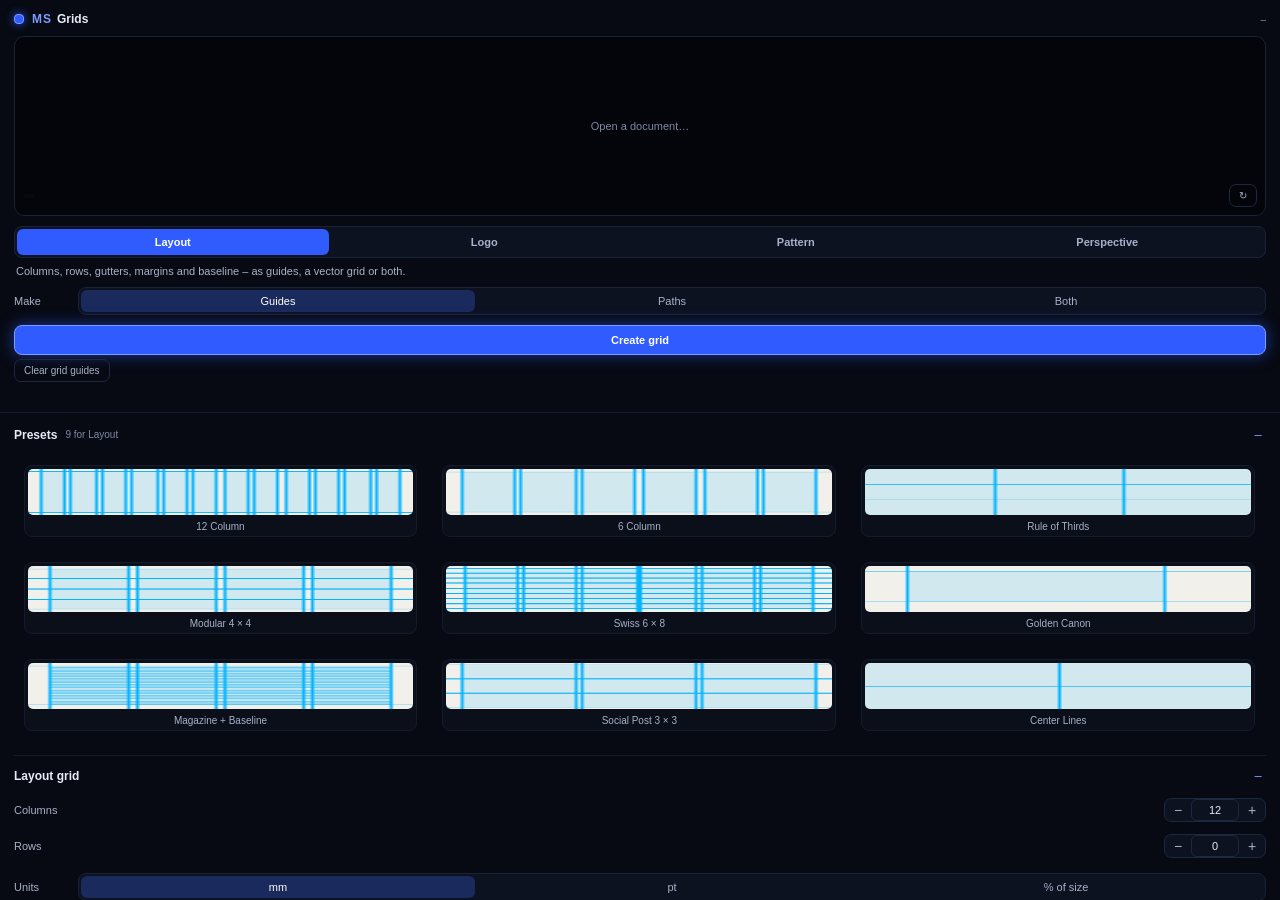
==== grids-ai/index.html @ 60368cf3 "Add MS Grids for Illustrator: layout, logo, pattern and perspective grids as vector paths" ====
<!DOCTYPE html>
<html>
<head>
  <meta charset="utf-8">
  <link rel="stylesheet" href="ms-ui.css">
  <link rel="stylesheet" href="styles.css">
</head>
<body>
  <div class="layout">
  <div class="top">
    <div class="header">
      <span class="brand"><span class="dot"></span><span class="brand-ms">MS</span><span class="brand-name">Grids</span></span>
      <span id="docName" class="target-name">–</span>
    </div>

    <div id="previewBox" class="preview">
      <canvas id="preview" class="hidden"></canvas>
      <div id="handles"></div>
      <div id="previewMsg" class="preview-msg">Open a document…</div>
      <div class="preview-tools">
        <span id="dragHint" class="drag-hint"></span>
        <div class="btn small ghost mini-btn" id="refreshPreview" title="Reload the preview from the artboard">↻</div>
      </div>
    </div>

    <div class="seg target" id="modeSeg"></div>
    <div id="modeInfo" class="target-info"></div>
    <div class="field out-top" id="outputRow"><span class="field-label">Make</span><div class="seg grow" id="outputSeg"></div></div>

    <div class="actions">
      <div class="btn primary" id="apply">Create grid</div>
    </div>
    <div class="row quiet-actions">
      <div class="btn small ghost hidden" id="remove" title="Delete the selected grid">Remove grid</div>
      <div class="btn small ghost hidden" id="clearGuides" title="Removes the guides MS Grids made on this artboard. Your own guides stay">Clear grid guides</div>
    </div>
    <div id="status" class="status"></div>
  </div>

  <div class="scroller">
  <div class="wrap">

    <div class="sec" data-sec="presets">
      <div class="sec-head"><span class="sec-title">Presets</span><span id="presetMeta" class="sec-meta"></span><span class="chev c-open">–</span><span class="chev c-closed">+</span></div>
      <div class="sec-body"><div id="presetTiles" class="tiles"></div></div>
    </div>

    <div class="sec" data-sec="grid">
      <div class="sec-head"><span id="gridTitle" class="sec-title">Grid</span><span class="sec-meta"></span><span class="chev c-open">–</span><span class="chev c-closed">+</span></div>
      <div class="sec-body"><div id="gridControls"></div></div>
    </div>

    <div class="sec" data-sec="style">
      <div class="sec-head"><span class="sec-title">Look &amp; output</span><span class="sec-meta"></span><span class="chev c-open">–</span><span class="chev c-closed">+</span></div>
      <div class="sec-body">
        <div class="field" id="areaRow"><span class="field-label">Area</span><div class="seg grow" id="areaSeg"></div></div>
        <div class="field" id="colorRow"><span class="field-label">Colour</span><div class="swatch-wrap"><div id="swatch-color" class="swatch" title="Choose colour"></div><span id="hexl-color" class="hex-label"></span></div></div>
        <div class="field" id="drawRow"><span class="field-label">Draw</span><div class="seg grow" id="drawSeg"></div></div>
        <div id="styleSliders"></div>
        <div class="switch line" data-for="replaceGuides" id="replaceGuidesRow" title="Removes the guides MS Grids made on this artboard before adding new ones"><span class="knob"></span><span class="sw-label">Replace grid guides</span></div>
        <input type="checkbox" id="replaceGuides" class="hidden">
        <div class="switch line" data-for="autoFit" title="When an artboard changes size, its grids are drawn again for the new size"><span class="knob"></span><span class="sw-label">Fit grids when the artboard changes</span></div>
        <input type="checkbox" id="autoFit" class="hidden">
      </div>
    </div>

    <div class="sec" data-sec="more">
      <div class="sec-head"><span class="sec-title">Own presets &amp; tools</span><span class="sec-meta"></span><span class="chev c-open">–</span><span class="chev c-closed">+</span></div>
      <div class="sec-body">
        <div id="presetList" class="preset-list"></div>
        <div class="row">
          <input type="text" id="presetName" class="grow" placeholder="Name for this preset">
          <div class="btn small" id="presetSave">Save</div>
        </div>
        <div class="row tools-row">
          <div class="btn small ghost" id="resetMode">Reset</div>
          <div class="btn small ghost" id="selfTest" title="Creates a test document and checks every function">Self-test</div>
        </div>
        <div class="hint">Guides are Illustrator guides on the layer "MS Grids · Guides". Grids are groups of vector paths on the layer "MS Grids": select one and the panel loads its settings, change them and click "Update grid".</div>
      </div>
    </div>

    <div id="colorPop" class="color-pop hidden"></div>
  </div>
  </div>
  </div>
  <script src="main.js"></script>
</body>
</html>
---- grids-ai/ms-ui.css ----
/* Morgenstern design – shared by all Morgenstern tools (matches ms-ui.js)
   Calm, dark, precise – and exactly one colour that glows: a deep electric blue.
   Base       #070a12   Surface #0d1220   Line   #1e2740
   Text       #e6ebf7   Text 2  #a7b1ca   muted     #7e89a6
   Accent     #2f5bff   Accent light #7b9cff
   Spacing on a 4 px grid. One font family (system font), hierarchy through weight and size. */

html, body {
  margin: 0;
  padding: 0;
  height: 100%;
  overflow: hidden;
  background-color: #070a12;
  color: #e6ebf7;
  font-family: -apple-system, "SF Pro Text", "Segoe UI", "Helvetica Neue", Arial, sans-serif;
  font-size: 11px;
}
.layout { display: flex; flex-direction: column; height: 100%; }
.top { flex-shrink: 0; padding: 12px 14px 10px; background-color: #070a12; border-bottom: 1px solid #141b2c; }
.scroller { flex: 1; overflow-y: scroll; }
.wrap { padding: 2px 14px 32px; }
.grow { flex: 1; }
b, strong { font-weight: 600; color: #e6ebf7; }

/* ---------- Header */
.header { display: flex; flex-direction: row; justify-content: space-between; align-items: center; margin-bottom: 10px; }
.brand { display: flex; flex-direction: row; align-items: center; }
.dot { width: 8px; height: 8px; border-radius: 4px; background-color: #2f5bff; border: 1px solid #7b9cff; margin-right: 8px; box-shadow: 0 0 10px rgba(47, 91, 255, 0.9); }
.brand-ms { font-size: 12px; font-weight: bold; letter-spacing: 1px; color: #7b9cff; margin-right: 5px; }
.brand-name { font-size: 12px; font-weight: 600; color: #e6ebf7; }
.target-name { color: #7e89a6; max-width: 150px; overflow: hidden; text-overflow: ellipsis; white-space: nowrap; font-size: 10px; }

/* ---------- Preview */
.preview {
  position: relative;
  height: 178px;
  border: 1px solid #1a2236;
  border-radius: 10px;
  background-color: #03050a;
  display: flex;
  align-items: center;
  justify-content: center;
  overflow: hidden;
}
.preview img { max-width: 100%; max-height: 176px; }
.preview-msg { color: #7e89a6; padding: 10px; text-align: center; }
.preview-tools { position: absolute; left: 8px; right: 8px; bottom: 8px; display: flex; flex-direction: row; justify-content: space-between; align-items: center; }
.preview-tools > * { margin-left: 6px; }
.preview-tools > *:first-child { margin-left: 0; }

/* ---------- Segments */
.seg { display: flex; flex-direction: row; padding: 2px; border-radius: 8px; background-color: #0d1220; border: 1px solid #1a2236; }
.seg-btn { flex: 1; text-align: center; font-size: 11px; padding: 5px 8px; border-radius: 6px; cursor: pointer; color: #a7b1ca; }
.seg-btn:hover { color: #e6ebf7; }
.seg-btn.active { background-color: #1b2a5c; color: #ffffff; }
.seg.target { margin-top: 10px; }
.seg.target .seg-btn { padding: 7px 8px; font-weight: 600; }
.seg.target .seg-btn.active { background-color: #2f5bff; }
.seg.mini { background-color: rgba(7, 10, 18, 0.82); border-color: #232d48; }
.seg.mini .seg-btn { padding: 3px 8px; font-size: 10px; }
/* many options: wrapping choice instead of a dropdown */
.seg.wrap { flex-wrap: wrap; }
.seg.wrap .seg-btn { flex: 0 0 auto; padding: 5px 9px; margin: 1px; }

.target-info { font-size: 10px; color: #7b9cff; padding: 6px 2px 0; }

/* ---------- Switches */
.switch { display: flex; flex-direction: row; align-items: center; cursor: pointer; padding: 4px 8px 4px 4px; border-radius: 14px; border: 1px solid #1e2740; background-color: #0d1220; }
.switch .knob { width: 22px; height: 12px; border-radius: 6px; background-color: #1e2740; border: 1px solid #2a3554; position: relative; margin-right: 6px; flex-shrink: 0; }
.switch .knob::after { content: ""; position: absolute; top: 1px; left: 1px; width: 10px; height: 10px; border-radius: 5px; background-color: #7e89a6; }
.switch .sw-label { font-size: 11px; color: #a7b1ca; }
.switch.on { border-color: #2f5bff; }
.switch.on .knob { background-color: #2f5bff; border-color: #7b9cff; }
.switch.on .knob::after { left: 11px; background-color: #ffffff; }
.switch.on .sw-label { color: #ffffff; }
.switch.small { padding: 3px 7px 3px 3px; background-color: rgba(7, 10, 18, 0.82); border-color: #232d48; }
.switch.small .sw-label { font-size: 10px; }
/* switch as a row in a section: no frame, text left, knob right */
.switch.line { justify-content: space-between; flex-direction: row-reverse; border: none; background-color: transparent; padding: 6px 0; border-radius: 0; }
.switch.line .knob { margin-right: 0; margin-left: 8px; }
.switch.line.on .sw-label { color: #e6ebf7; }

/* ---------- Buttons */
.btn { text-align: center; font-size: 11px; padding: 8px 12px; border-radius: 8px; cursor: pointer; border: 1px solid #1e2740; background-color: #0d1220; color: #e6ebf7; }
.btn:hover { border-color: #3a4a78; }
.btn:active { opacity: 0.85; }
.btn.primary { flex: 1; background-color: #2f5bff; border-color: #7b9cff; color: #ffffff; font-weight: 600; box-shadow: 0 0 16px rgba(47, 91, 255, 0.55); }
.btn.primary:hover { background-color: #3d68ff; }
.btn.ghost { background-color: transparent; color: #a7b1ca; }
.btn.small { font-size: 10px; padding: 5px 9px; border-radius: 7px; }
.btn.disabled { opacity: 0.4; }

.actions { display: flex; flex-direction: row; align-items: center; margin-top: 10px; }
.actions > * { margin-right: 8px; }
.actions > *:last-child { margin-right: 0; }
.status { margin-top: 6px; min-height: 14px; font-size: 10px; color: #a7b1ca; }
.status.err { color: #ff8a9a; }

/* ---------- Sliders */
.sl { padding: 5px 0 7px; }
.sl-head { display: flex; flex-direction: row; justify-content: space-between; align-items: center; margin-bottom: 5px; }
.sl-label { font-size: 11px; color: #a7b1ca; }
.sl-val { display: flex; flex-direction: row; align-items: center; }
.sl-num { width: 38px; text-align: right; font-size: 11px; color: #e6ebf7; background-color: transparent; border: 1px solid transparent; border-radius: 4px; padding: 0 2px; }
.sl-num:hover { border-color: #1e2740; }
.sl-num:focus { border-color: #2f5bff; background-color: #0d1220; }
.sl-unit { width: 14px; color: #7e89a6; font-size: 10px; padding-left: 2px; }
.sl-track { position: relative; height: 14px; margin: 0 5px; cursor: pointer; }
.sl-rail { position: absolute; left: 0; right: 0; top: 6px; height: 2px; border-radius: 1px; background-color: #1e2740; }
.sl-fill { position: absolute; top: 6px; height: 2px; border-radius: 1px; background-color: #2f5bff; box-shadow: 0 0 8px rgba(47, 91, 255, 0.8); }
.sl-thumb { position: absolute; top: 2px; width: 10px; height: 10px; margin-left: -5px; border-radius: 5px; background-color: #e6ebf7; border: 1px solid #7b9cff; }
.sl:hover .sl-label { color: #e6ebf7; }
.sl.dragging .sl-thumb { background-color: #ffffff; box-shadow: 0 0 10px rgba(123, 156, 255, 0.9); }
.sl.dragging .sl-label { color: #ffffff; }
.strength { margin-top: 8px; }
.strength .sl-label { color: #e6ebf7; font-weight: 600; }

/* sub-settings: indented on a tinted surface */
.sl.sub, .row.sub, .field.sub { margin-left: 10px; padding-left: 10px; padding-right: 8px; background-color: #0b1020; border-radius: 6px; }
.row.sub, .field.sub { padding-top: 5px; padding-bottom: 5px; margin-top: 2px; margin-bottom: 4px; }
.subgroup { margin: 4px 0 6px 10px; padding: 2px 8px 4px 10px; background-color: #0b1020; border-radius: 6px; }

/* group with a switch in its head (e.g. toner / dropouts): one box, no nested cards */
.group { margin: 6px 0 8px; padding: 2px 10px 6px; border-radius: 8px; border: 1px solid #141b2c; }
.group-head { display: flex; flex-direction: row; align-items: center; }
.group-head > * { margin-right: 8px; }
.group-head > *:last-child { margin-right: 0; }
.group-note { font-size: 10px; color: #7e89a6; }

/* ---------- Sections */
.sec { border-top: 1px solid #121928; }
.sec:first-child { border-top: none; }
.sec-head { display: flex; flex-direction: row; align-items: center; padding: 12px 0 10px; cursor: pointer; }
.sec-title { font-size: 12px; font-weight: 600; color: #e6ebf7; }
.sec-meta { flex: 1; font-size: 10px; color: #7e89a6; padding-left: 8px; white-space: nowrap; overflow: hidden; text-overflow: ellipsis; }
.chev { width: 16px; text-align: center; font-size: 13px; color: #7b9cff; }
.sec-head:hover .sec-title { color: #ffffff; }
.sec .sec-body, .sec .c-open { display: none; }
.sec.open .sec-body { display: block; padding-bottom: 12px; }
.sec.open .c-open { display: block; }
.sec.open .c-closed { display: none; }

/* ---------- Rows and fields */
.row, .field { display: flex; flex-direction: row; align-items: center; margin: 4px 0; }
.row > *, .field > * { margin-right: 8px; }
.row > *:last-child, .field > *:last-child { margin-right: 0; }
.row.between { justify-content: space-between; }
.field { padding-top: 4px; }
.field .seg-btn, .row .seg-btn { white-space: nowrap; padding: 5px 6px; }
.field-label { width: 64px; flex-shrink: 0; font-size: 11px; color: #a7b1ca; }
.field.stack { flex-direction: column; align-items: stretch; }
.field.stack > * { margin-right: 0; }
.field.stack .field-label { width: auto; margin-bottom: 6px; }
.tools-row { flex-wrap: wrap; }
.tools-row > * { margin-bottom: 4px; }

/* ---------- Tiles (looks, textures, effects) */
.tiles { display: flex; flex-direction: row; flex-wrap: wrap; margin: 0 -3px; }
.tile, .look { box-sizing: border-box; width: 31.3%; margin: 1%; padding: 3px; border: 1px solid #141b2c; border-radius: 8px; cursor: pointer; background-color: #0b0f1a; }
.tile:hover, .look:hover { border-color: #2a3a66; }
.tile.active, .look.active { border-color: #2f5bff; background-color: #101a3a; }
.tile img, .tile .ph, .look img, .look .ph { width: 100%; height: 46px; border-radius: 5px; background-color: #03050a; }
.tile .lbl, .look .lbl { font-size: 10px; color: #a7b1ca; text-align: center; white-space: nowrap; overflow: hidden; text-overflow: ellipsis; padding: 4px 0 1px; }
.tile.active .lbl, .look.active .lbl { color: #ffffff; }
.look-grid { display: flex; flex-direction: row; flex-wrap: wrap; margin: 0 -3px; }

/* ---------- Colours */
.swatch-wrap { display: flex; flex-direction: row; align-items: center; }
.swatch { width: 20px; height: 20px; border-radius: 10px; border: 1px solid #3a4565; cursor: pointer; margin-right: 6px; flex-shrink: 0; }
.hex-label { font-size: 10px; color: #7e89a6; }
.color-pop { margin: 4px 0 10px; padding: 10px; border-radius: 10px; background-color: #0d1220; border: 1px solid #263256; }
.pal { display: flex; flex-direction: row; flex-wrap: wrap; margin: -2px; }
.pal-c { width: 20px; height: 20px; border-radius: 10px; margin: 3px; cursor: pointer; border: 1px solid rgba(255, 255, 255, 0.12); }
.pal-c.on { border: 2px solid #ffffff; }
.pop-row { display: flex; flex-direction: row; align-items: center; margin-top: 8px; }
.pop-row > * { margin-right: 6px; }

/* ---------- Inputs */
input[type="text"] { background-color: #0d1220; color: #e6ebf7; border: 1px solid #1e2740; border-radius: 6px; font-size: 11px; padding: 4px 6px; }
input[type="text"]:focus { border-color: #2f5bff; }
.hex { width: 70px; }
.num { width: 64px; }

/* ---------- Presets */
.preset-list { margin-bottom: 6px; }
.preset { display: flex; flex-direction: row; align-items: center; padding: 6px 8px; margin: 3px 0; border-radius: 7px; background-color: #0d1220; border: 1px solid #141b2c; }
.preset:hover { border-color: #2a3a66; }
.preset-name { flex: 1; cursor: pointer; color: #e6ebf7; }
.preset-del { width: 16px; text-align: center; cursor: pointer; color: #7e89a6; font-size: 13px; }
.preset-del:hover { color: #ff8a9a; }
.empty { color: #7e89a6; font-size: 10px; padding: 4px 0 6px; }
.hint { font-size: 10px; color: #7e89a6; margin: 10px 0 2px; line-height: 15px; }
.muted { color: #7e89a6; }

.fine-label { font-size: 10px; font-weight: 600; color: #7b9cff; margin: 12px 0 2px; }
.fine-label:first-child { margin-top: 0; }

/* ---------- hidden (last, specific enough for every element above) */
.hidden, .row.hidden, .sl.hidden, .field.hidden, .group.hidden, .subgroup.hidden, .swatch-wrap.hidden, .color-pop.hidden, .btn.hidden, .switch.hidden, .seg.hidden, .preview img.hidden, .preview-msg.hidden, input.hidden { display: none; }
---- grids-ai/styles.css ----
/* Morgenstern Grids – additions to the shared Morgenstern design (ms-ui.css) */
.field-label { width: 56px; }
.preview img { cursor: default; }
.preview img.drag { cursor: crosshair; }
.drag-hint { font-size: 10px; color: #a7b1ca; background-color: rgba(7, 10, 18, 0.82); border-radius: 6px; padding: 2px 6px; }
.mini-btn { padding: 2px 8px; background-color: rgba(7, 10, 18, 0.82); }
.chips { display: flex; flex-direction: row; flex-wrap: wrap; margin: 0 -2px; }
.chip { font-size: 10px; padding: 4px 8px; margin: 2px; border-radius: 11px; border: 1px solid #1a2236; background-color: #0d1220; color: #a7b1ca; cursor: pointer; white-space: nowrap; }
.chip:hover { color: #e6ebf7; border-color: #2a3a66; }
.chip.active { background-color: #2f5bff; border-color: #7b9cff; color: #ffffff; }
.btn.primary.update { background-color: #1b2a5c; }

/* the one-line mode description is information, not a link: muted, not accent blue */
.target-info { color: #a7b1ca; font-size: 11px; line-height: 15px; }
.hint { font-size: 11px; color: #a7b1ca; line-height: 16px; }
.out-top { margin-top: 8px; }
.quiet-actions { margin-top: 4px; }
.quiet-actions .btn { margin-right: 6px; }

/* press feedback: the panel answers on press, not on release */
.btn, .chip, .seg-btn, .tile, .step-btn { transition: transform 120ms ease-out; }
.btn:active, .chip:active, .seg-btn:active, .tile:active, .step-btn:active { transform: scale(0.97); }

/* vanishing point handles sit on top of the preview and follow the mouse at once */
#handles { position: absolute; left: 0; top: 0; right: 0; bottom: 0; }
.vp { position: absolute; width: 18px; height: 18px; margin-left: -10px; margin-top: -10px; border-radius: 10px; border: 2px solid #ffffff; background-color: rgba(7, 10, 18, 0.35); box-shadow: 0 0 0 1px rgba(0, 0, 0, 0.6); cursor: move; }
.vp::after { content: ""; position: absolute; left: 6px; top: 6px; width: 6px; height: 6px; border-radius: 3px; background-color: #ffffff; }
.vp.active { border-color: #ffd166; width: 22px; height: 22px; margin-left: -12px; margin-top: -12px; border-radius: 12px; }
.vp.active::after { left: 8px; top: 8px; background-color: #ffd166; }

/* steppers for counts: − value + */
.step { display: flex; flex-direction: row; align-items: center; justify-content: space-between; padding: 5px 0 7px; }
.step-label { font-size: 11px; color: #a7b1ca; }
.step-ctl { display: flex; flex-direction: row; align-items: center; border: 1px solid #1e2740; border-radius: 7px; background-color: #0d1220; }
.step-btn { width: 26px; height: 22px; line-height: 22px; text-align: center; font-size: 14px; color: #a7b1ca; cursor: pointer; }
.step-btn:hover { color: #ffffff; }
.step-num { width: 34px; text-align: center; font-size: 11px; color: #e6ebf7; background-color: transparent; border: none; padding: 0; }
.step.sub { margin-left: 10px; padding-left: 10px; padding-right: 8px; background-color: #0b1020; border-radius: 6px; }

/* preset tiles: a small picture of each preset */
.tile .ph { background-color: #f2f0eb; }
.tile img { height: 46px; }

/* Illustrator: the preview is a canvas */
.preview canvas { max-width: 100%; max-height: 176px; cursor: default; }
.preview canvas.drag { cursor: crosshair; }
.preview canvas.hidden { display: none; }
html, body { margin: 0; }
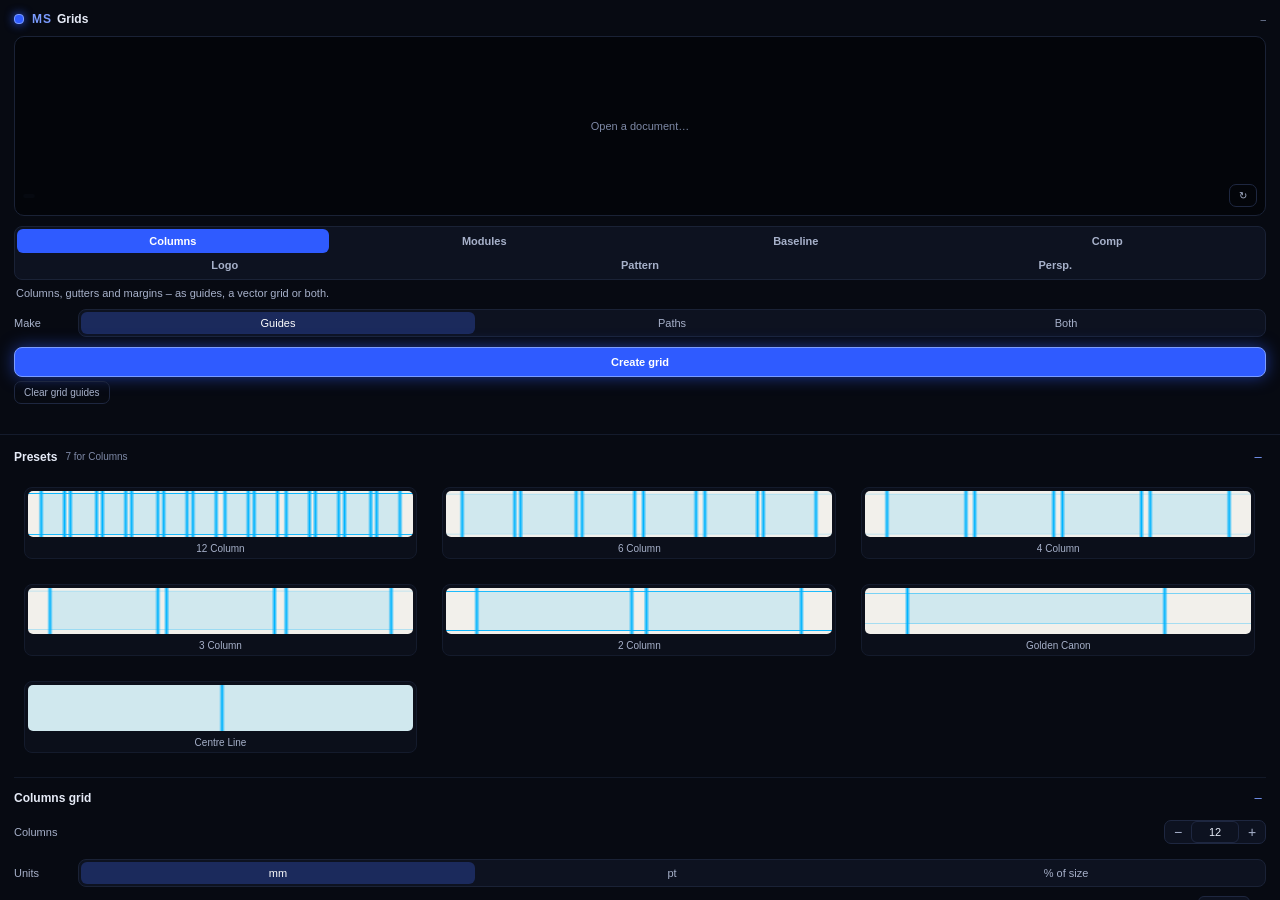
==== commit b4f26021: "Add module, baseline and composition grids to all three apps - New grid kinds: Modules (blocks with " ====
--- a/grids-ai/index.html
+++ b/grids-ai/index.html
@@ -23,7 +23,7 @@
       </div>
     </div>
 
-    <div class="seg target" id="modeSeg"></div>
+    <div class="seg target modes" id="modeSeg"></div>
     <div id="modeInfo" class="target-info"></div>
     <div class="field out-top" id="outputRow"><span class="field-label">Make</span><div class="seg grow" id="outputSeg"></div></div>
 
--- a/grids-ai/styles.css
+++ b/grids-ai/styles.css
@@ -46,3 +46,7 @@
 .preview canvas.drag { cursor: crosshair; }
 .preview canvas.hidden { display: none; }
 html, body { margin: 0; }
+
+/* seven grid kinds: two rows */
+.seg.modes { flex-wrap: wrap; }
+.seg.modes .seg-btn { flex: 1 0 22%; padding: 6px 2px; }
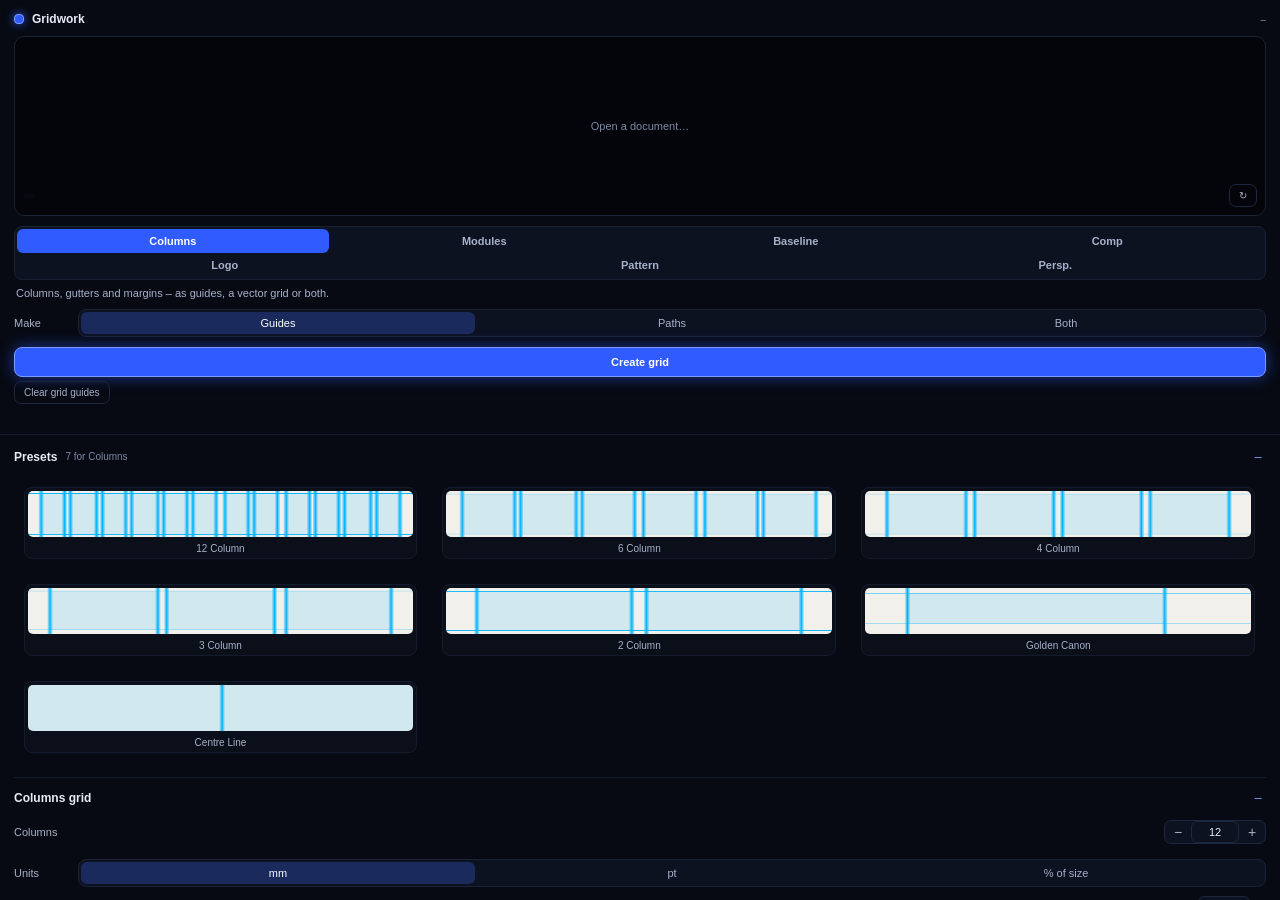
==== commit b7cc0b11: "Rename to Gridwork: new name, no more Morgenstern branding - new tool name in the panel, manifest id" ====
--- a/grids-ai/index.html
+++ b/grids-ai/index.html
@@ -2,14 +2,14 @@
 <html>
 <head>
   <meta charset="utf-8">
-  <link rel="stylesheet" href="ms-ui.css">
+  <link rel="stylesheet" href="ui.css">
   <link rel="stylesheet" href="styles.css">
 </head>
 <body>
   <div class="layout">
   <div class="top">
     <div class="header">
-      <span class="brand"><span class="dot"></span><span class="brand-ms">MS</span><span class="brand-name">Grids</span></span>
+      <span class="brand"><span class="dot"></span><span class="brand-name">Gridwork</span></span>
       <span id="docName" class="target-name">–</span>
     </div>
 
@@ -32,7 +32,7 @@
     </div>
     <div class="row quiet-actions">
       <div class="btn small ghost hidden" id="remove" title="Delete the selected grid">Remove grid</div>
-      <div class="btn small ghost hidden" id="clearGuides" title="Removes the guides MS Grids made on this artboard. Your own guides stay">Clear grid guides</div>
+      <div class="btn small ghost hidden" id="clearGuides" title="Removes the guides Gridwork made on this artboard. Your own guides stay">Clear grid guides</div>
     </div>
     <div id="status" class="status"></div>
   </div>
@@ -57,7 +57,7 @@
         <div class="field" id="colorRow"><span class="field-label">Colour</span><div class="swatch-wrap"><div id="swatch-color" class="swatch" title="Choose colour"></div><span id="hexl-color" class="hex-label"></span></div></div>
         <div class="field" id="drawRow"><span class="field-label">Draw</span><div class="seg grow" id="drawSeg"></div></div>
         <div id="styleSliders"></div>
-        <div class="switch line" data-for="replaceGuides" id="replaceGuidesRow" title="Removes the guides MS Grids made on this artboard before adding new ones"><span class="knob"></span><span class="sw-label">Replace grid guides</span></div>
+        <div class="switch line" data-for="replaceGuides" id="replaceGuidesRow" title="Removes the guides Gridwork made on this artboard before adding new ones"><span class="knob"></span><span class="sw-label">Replace grid guides</span></div>
         <input type="checkbox" id="replaceGuides" class="hidden">
         <div class="switch line" data-for="autoFit" title="When an artboard changes size, its grids are drawn again for the new size"><span class="knob"></span><span class="sw-label">Fit grids when the artboard changes</span></div>
         <input type="checkbox" id="autoFit" class="hidden">
@@ -76,7 +76,7 @@
           <div class="btn small ghost" id="resetMode">Reset</div>
           <div class="btn small ghost" id="selfTest" title="Creates a test document and checks every function">Self-test</div>
         </div>
-        <div class="hint">Guides are Illustrator guides on the layer "MS Grids · Guides". Grids are groups of vector paths on the layer "MS Grids": select one and the panel loads its settings, change them and click "Update grid".</div>
+        <div class="hint">Guides are Illustrator guides on the layer "Gridwork · Guides". Grids are groups of vector paths on the layer "Gridwork": select one and the panel loads its settings, change them and click "Update grid".</div>
       </div>
     </div>
 
--- a/grids-ai/ui.css
+++ b/grids-ai/ui.css
@@ -0,0 +1,198 @@
+/* Shared design – used by all tools (matches ui.js)
+   Calm, dark, precise – and exactly one colour that glows: a deep electric blue.
+   Base       #070a12   Surface #0d1220   Line   #1e2740
+   Text       #e6ebf7   Text 2  #a7b1ca   muted     #7e89a6
+   Accent     #2f5bff   Accent light #7b9cff
+   Spacing on a 4 px grid. One font family (system font), hierarchy through weight and size. */
+
+html, body {
+  margin: 0;
+  padding: 0;
+  height: 100%;
+  overflow: hidden;
+  background-color: #070a12;
+  color: #e6ebf7;
+  font-family: -apple-system, "SF Pro Text", "Segoe UI", "Helvetica Neue", Arial, sans-serif;
+  font-size: 11px;
+}
+.layout { display: flex; flex-direction: column; height: 100%; }
+.top { flex-shrink: 0; padding: 12px 14px 10px; background-color: #070a12; border-bottom: 1px solid #141b2c; }
+.scroller { flex: 1; overflow-y: scroll; }
+.wrap { padding: 2px 14px 32px; }
+.grow { flex: 1; }
+b, strong { font-weight: 600; color: #e6ebf7; }
+
+/* ---------- Header */
+.header { display: flex; flex-direction: row; justify-content: space-between; align-items: center; margin-bottom: 10px; }
+.brand { display: flex; flex-direction: row; align-items: center; }
+.dot { width: 8px; height: 8px; border-radius: 4px; background-color: #2f5bff; border: 1px solid #7b9cff; margin-right: 8px; box-shadow: 0 0 10px rgba(47, 91, 255, 0.9); }
+.brand-name { font-size: 12px; font-weight: 600; color: #e6ebf7; }
+.target-name { color: #7e89a6; max-width: 150px; overflow: hidden; text-overflow: ellipsis; white-space: nowrap; font-size: 10px; }
+
+/* ---------- Preview */
+.preview {
+  position: relative;
+  height: 178px;
+  border: 1px solid #1a2236;
+  border-radius: 10px;
+  background-color: #03050a;
+  display: flex;
+  align-items: center;
+  justify-content: center;
+  overflow: hidden;
+}
+.preview img { max-width: 100%; max-height: 176px; }
+.preview-msg { color: #7e89a6; padding: 10px; text-align: center; }
+.preview-tools { position: absolute; left: 8px; right: 8px; bottom: 8px; display: flex; flex-direction: row; justify-content: space-between; align-items: center; }
+.preview-tools > * { margin-left: 6px; }
+.preview-tools > *:first-child { margin-left: 0; }
+
+/* ---------- Segments */
+.seg { display: flex; flex-direction: row; padding: 2px; border-radius: 8px; background-color: #0d1220; border: 1px solid #1a2236; }
+.seg-btn { flex: 1; text-align: center; font-size: 11px; padding: 5px 8px; border-radius: 6px; cursor: pointer; color: #a7b1ca; }
+.seg-btn:hover { color: #e6ebf7; }
+.seg-btn.active { background-color: #1b2a5c; color: #ffffff; }
+.seg.target { margin-top: 10px; }
+.seg.target .seg-btn { padding: 7px 8px; font-weight: 600; }
+.seg.target .seg-btn.active { background-color: #2f5bff; }
+.seg.mini { background-color: rgba(7, 10, 18, 0.82); border-color: #232d48; }
+.seg.mini .seg-btn { padding: 3px 8px; font-size: 10px; }
+/* many options: wrapping choice instead of a dropdown */
+.seg.wrap { flex-wrap: wrap; }
+.seg.wrap .seg-btn { flex: 0 0 auto; padding: 5px 9px; margin: 1px; }
+
+.target-info { font-size: 10px; color: #7b9cff; padding: 6px 2px 0; }
+
+/* ---------- Switches */
+.switch { display: flex; flex-direction: row; align-items: center; cursor: pointer; padding: 4px 8px 4px 4px; border-radius: 14px; border: 1px solid #1e2740; background-color: #0d1220; }
+.switch .knob { width: 22px; height: 12px; border-radius: 6px; background-color: #1e2740; border: 1px solid #2a3554; position: relative; margin-right: 6px; flex-shrink: 0; }
+.switch .knob::after { content: ""; position: absolute; top: 1px; left: 1px; width: 10px; height: 10px; border-radius: 5px; background-color: #7e89a6; }
+.switch .sw-label { font-size: 11px; color: #a7b1ca; }
+.switch.on { border-color: #2f5bff; }
+.switch.on .knob { background-color: #2f5bff; border-color: #7b9cff; }
+.switch.on .knob::after { left: 11px; background-color: #ffffff; }
+.switch.on .sw-label { color: #ffffff; }
+.switch.small { padding: 3px 7px 3px 3px; background-color: rgba(7, 10, 18, 0.82); border-color: #232d48; }
+.switch.small .sw-label { font-size: 10px; }
+/* switch as a row in a section: no frame, text left, knob right */
+.switch.line { justify-content: space-between; flex-direction: row-reverse; border: none; background-color: transparent; padding: 6px 0; border-radius: 0; }
+.switch.line .knob { margin-right: 0; margin-left: 8px; }
+.switch.line.on .sw-label { color: #e6ebf7; }
+
+/* ---------- Buttons */
+.btn { text-align: center; font-size: 11px; padding: 8px 12px; border-radius: 8px; cursor: pointer; border: 1px solid #1e2740; background-color: #0d1220; color: #e6ebf7; }
+.btn:hover { border-color: #3a4a78; }
+.btn:active { opacity: 0.85; }
+.btn.primary { flex: 1; background-color: #2f5bff; border-color: #7b9cff; color: #ffffff; font-weight: 600; box-shadow: 0 0 16px rgba(47, 91, 255, 0.55); }
+.btn.primary:hover { background-color: #3d68ff; }
+.btn.ghost { background-color: transparent; color: #a7b1ca; }
+.btn.small { font-size: 10px; padding: 5px 9px; border-radius: 7px; }
+.btn.disabled { opacity: 0.4; }
+
+.actions { display: flex; flex-direction: row; align-items: center; margin-top: 10px; }
+.actions > * { margin-right: 8px; }
+.actions > *:last-child { margin-right: 0; }
+.status { margin-top: 6px; min-height: 14px; font-size: 10px; color: #a7b1ca; }
+.status.err { color: #ff8a9a; }
+
+/* ---------- Sliders */
+.sl { padding: 5px 0 7px; }
+.sl-head { display: flex; flex-direction: row; justify-content: space-between; align-items: center; margin-bottom: 5px; }
+.sl-label { font-size: 11px; color: #a7b1ca; }
+.sl-val { display: flex; flex-direction: row; align-items: center; }
+.sl-num { width: 38px; text-align: right; font-size: 11px; color: #e6ebf7; background-color: transparent; border: 1px solid transparent; border-radius: 4px; padding: 0 2px; }
+.sl-num:hover { border-color: #1e2740; }
+.sl-num:focus { border-color: #2f5bff; background-color: #0d1220; }
+.sl-unit { width: 14px; color: #7e89a6; font-size: 10px; padding-left: 2px; }
+.sl-track { position: relative; height: 14px; margin: 0 5px; cursor: pointer; }
+.sl-rail { position: absolute; left: 0; right: 0; top: 6px; height: 2px; border-radius: 1px; background-color: #1e2740; }
+.sl-fill { position: absolute; top: 6px; height: 2px; border-radius: 1px; background-color: #2f5bff; box-shadow: 0 0 8px rgba(47, 91, 255, 0.8); }
+.sl-thumb { position: absolute; top: 2px; width: 10px; height: 10px; margin-left: -5px; border-radius: 5px; background-color: #e6ebf7; border: 1px solid #7b9cff; }
+.sl:hover .sl-label { color: #e6ebf7; }
+.sl.dragging .sl-thumb { background-color: #ffffff; box-shadow: 0 0 10px rgba(123, 156, 255, 0.9); }
+.sl.dragging .sl-label { color: #ffffff; }
+.strength { margin-top: 8px; }
+.strength .sl-label { color: #e6ebf7; font-weight: 600; }
+
+/* sub-settings: indented on a tinted surface */
+.sl.sub, .row.sub, .field.sub { margin-left: 10px; padding-left: 10px; padding-right: 8px; background-color: #0b1020; border-radius: 6px; }
+.row.sub, .field.sub { padding-top: 5px; padding-bottom: 5px; margin-top: 2px; margin-bottom: 4px; }
+.subgroup { margin: 4px 0 6px 10px; padding: 2px 8px 4px 10px; background-color: #0b1020; border-radius: 6px; }
+
+/* group with a switch in its head (e.g. toner / dropouts): one box, no nested cards */
+.group { margin: 6px 0 8px; padding: 2px 10px 6px; border-radius: 8px; border: 1px solid #141b2c; }
+.group-head { display: flex; flex-direction: row; align-items: center; }
+.group-head > * { margin-right: 8px; }
+.group-head > *:last-child { margin-right: 0; }
+.group-note { font-size: 10px; color: #7e89a6; }
+
+/* ---------- Sections */
+.sec { border-top: 1px solid #121928; }
+.sec:first-child { border-top: none; }
+.sec-head { display: flex; flex-direction: row; align-items: center; padding: 12px 0 10px; cursor: pointer; }
+.sec-title { font-size: 12px; font-weight: 600; color: #e6ebf7; }
+.sec-meta { flex: 1; font-size: 10px; color: #7e89a6; padding-left: 8px; white-space: nowrap; overflow: hidden; text-overflow: ellipsis; }
+.chev { width: 16px; text-align: center; font-size: 13px; color: #7b9cff; }
+.sec-head:hover .sec-title { color: #ffffff; }
+.sec .sec-body, .sec .c-open { display: none; }
+.sec.open .sec-body { display: block; padding-bottom: 12px; }
+.sec.open .c-open { display: block; }
+.sec.open .c-closed { display: none; }
+
+/* ---------- Rows and fields */
+.row, .field { display: flex; flex-direction: row; align-items: center; margin: 4px 0; }
+.row > *, .field > * { margin-right: 8px; }
+.row > *:last-child, .field > *:last-child { margin-right: 0; }
+.row.between { justify-content: space-between; }
+.field { padding-top: 4px; }
+.field .seg-btn, .row .seg-btn { white-space: nowrap; padding: 5px 6px; }
+.field-label { width: 64px; flex-shrink: 0; font-size: 11px; color: #a7b1ca; }
+.field.stack { flex-direction: column; align-items: stretch; }
+.field.stack > * { margin-right: 0; }
+.field.stack .field-label { width: auto; margin-bottom: 6px; }
+.tools-row { flex-wrap: wrap; }
+.tools-row > * { margin-bottom: 4px; }
+
+/* ---------- Tiles (looks, textures, effects) */
+.tiles { display: flex; flex-direction: row; flex-wrap: wrap; margin: 0 -3px; }
+.tile, .look { box-sizing: border-box; width: 31.3%; margin: 1%; padding: 3px; border: 1px solid #141b2c; border-radius: 8px; cursor: pointer; background-color: #0b0f1a; }
+.tile:hover, .look:hover { border-color: #2a3a66; }
+.tile.active, .look.active { border-color: #2f5bff; background-color: #101a3a; }
+.tile img, .tile .ph, .look img, .look .ph { width: 100%; height: 46px; border-radius: 5px; background-color: #03050a; }
+.tile .lbl, .look .lbl { font-size: 10px; color: #a7b1ca; text-align: center; white-space: nowrap; overflow: hidden; text-overflow: ellipsis; padding: 4px 0 1px; }
+.tile.active .lbl, .look.active .lbl { color: #ffffff; }
+.look-grid { display: flex; flex-direction: row; flex-wrap: wrap; margin: 0 -3px; }
+
+/* ---------- Colours */
+.swatch-wrap { display: flex; flex-direction: row; align-items: center; }
+.swatch { width: 20px; height: 20px; border-radius: 10px; border: 1px solid #3a4565; cursor: pointer; margin-right: 6px; flex-shrink: 0; }
+.hex-label { font-size: 10px; color: #7e89a6; }
+.color-pop { margin: 4px 0 10px; padding: 10px; border-radius: 10px; background-color: #0d1220; border: 1px solid #263256; }
+.pal { display: flex; flex-direction: row; flex-wrap: wrap; margin: -2px; }
+.pal-c { width: 20px; height: 20px; border-radius: 10px; margin: 3px; cursor: pointer; border: 1px solid rgba(255, 255, 255, 0.12); }
+.pal-c.on { border: 2px solid #ffffff; }
+.pop-row { display: flex; flex-direction: row; align-items: center; margin-top: 8px; }
+.pop-row > * { margin-right: 6px; }
+
+/* ---------- Inputs */
+input[type="text"] { background-color: #0d1220; color: #e6ebf7; border: 1px solid #1e2740; border-radius: 6px; font-size: 11px; padding: 4px 6px; }
+input[type="text"]:focus { border-color: #2f5bff; }
+.hex { width: 70px; }
+.num { width: 64px; }
+
+/* ---------- Presets */
+.preset-list { margin-bottom: 6px; }
+.preset { display: flex; flex-direction: row; align-items: center; padding: 6px 8px; margin: 3px 0; border-radius: 7px; background-color: #0d1220; border: 1px solid #141b2c; }
+.preset:hover { border-color: #2a3a66; }
+.preset-name { flex: 1; cursor: pointer; color: #e6ebf7; }
+.preset-del { width: 16px; text-align: center; cursor: pointer; color: #7e89a6; font-size: 13px; }
+.preset-del:hover { color: #ff8a9a; }
+.empty { color: #7e89a6; font-size: 10px; padding: 4px 0 6px; }
+.hint { font-size: 10px; color: #7e89a6; margin: 10px 0 2px; line-height: 15px; }
+.muted { color: #7e89a6; }
+
+.fine-label { font-size: 10px; font-weight: 600; color: #7b9cff; margin: 12px 0 2px; }
+.fine-label:first-child { margin-top: 0; }
+
+/* ---------- hidden (last, specific enough for every element above) */
+.hidden, .row.hidden, .sl.hidden, .field.hidden, .group.hidden, .subgroup.hidden, .swatch-wrap.hidden, .color-pop.hidden, .btn.hidden, .switch.hidden, .seg.hidden, .preview img.hidden, .preview-msg.hidden, input.hidden { display: none; }
--- a/grids-ai/styles.css
+++ b/grids-ai/styles.css
@@ -1,4 +1,4 @@
-/* Morgenstern Grids – additions to the shared Morgenstern design (ms-ui.css) */
+/* Gridwork – additions to the shared design (ui.css) */
 .field-label { width: 56px; }
 .preview img { cursor: default; }
 .preview img.drag { cursor: crosshair; }
